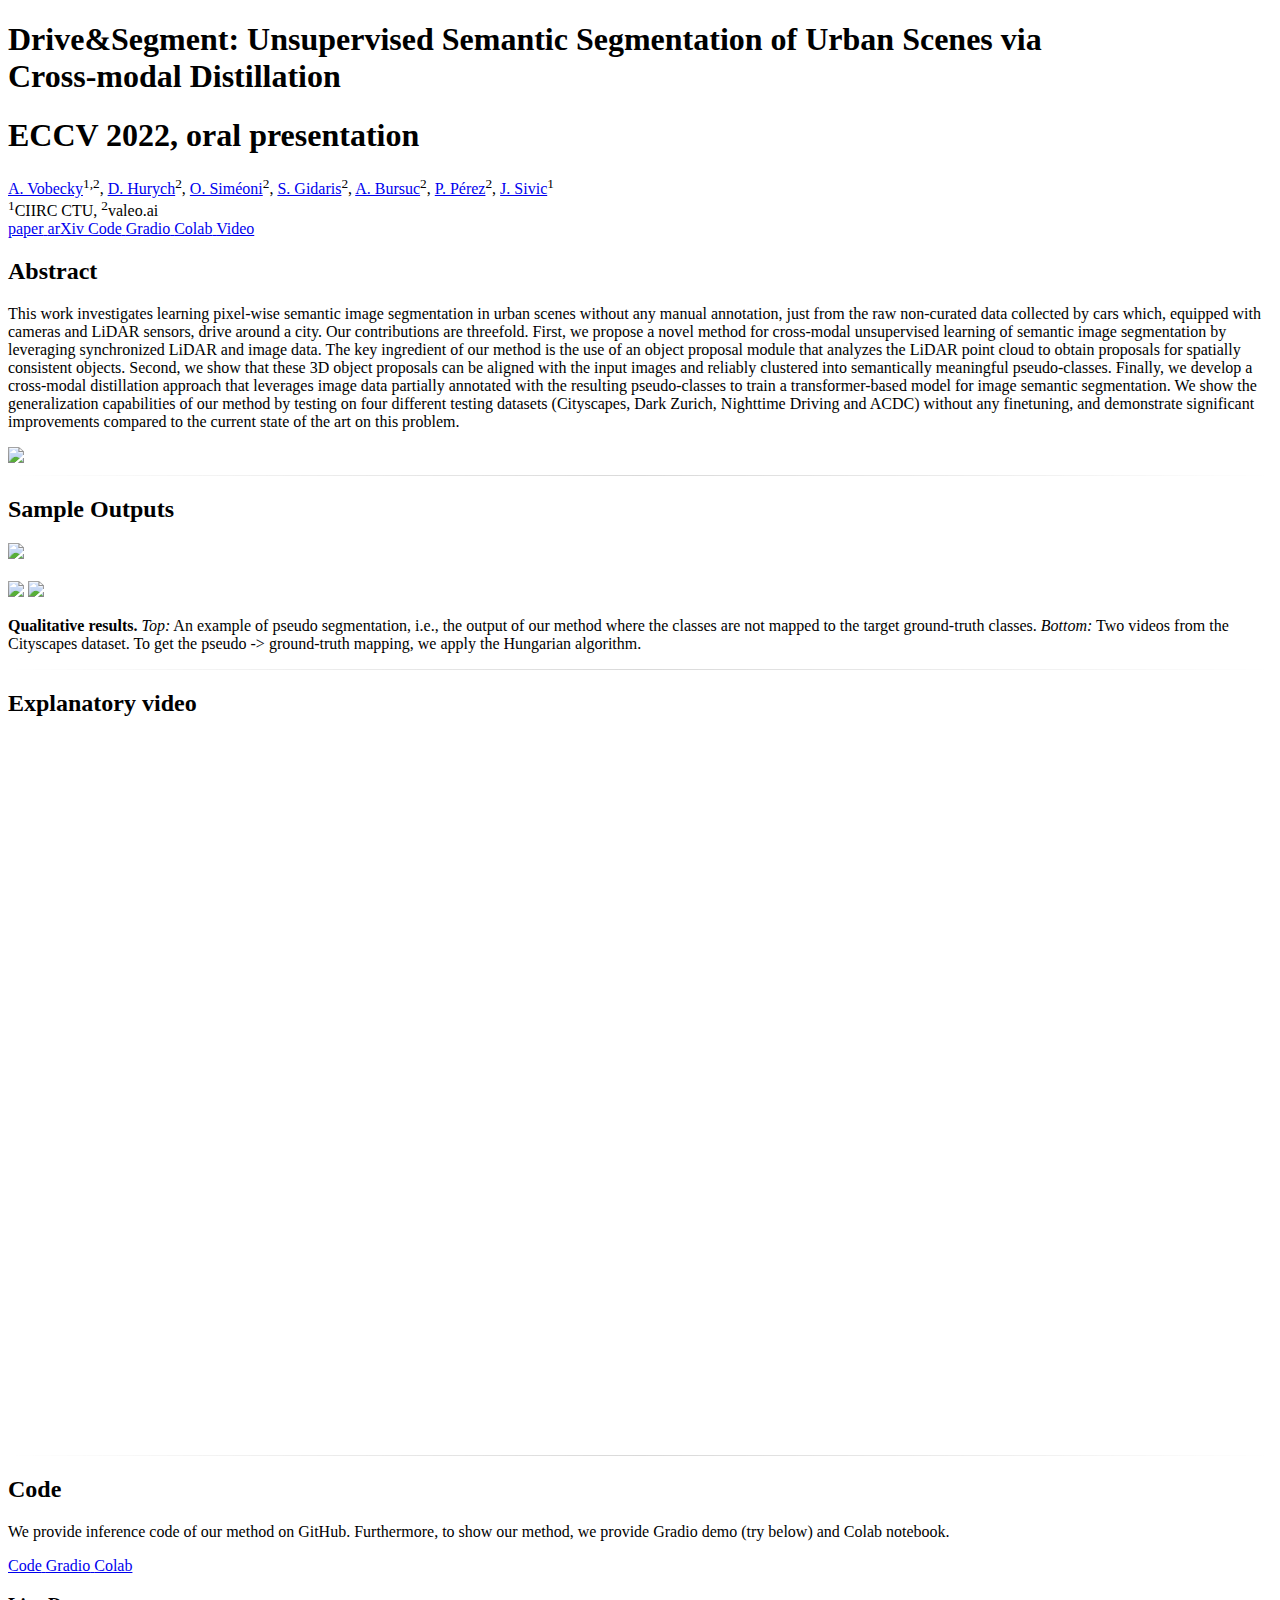
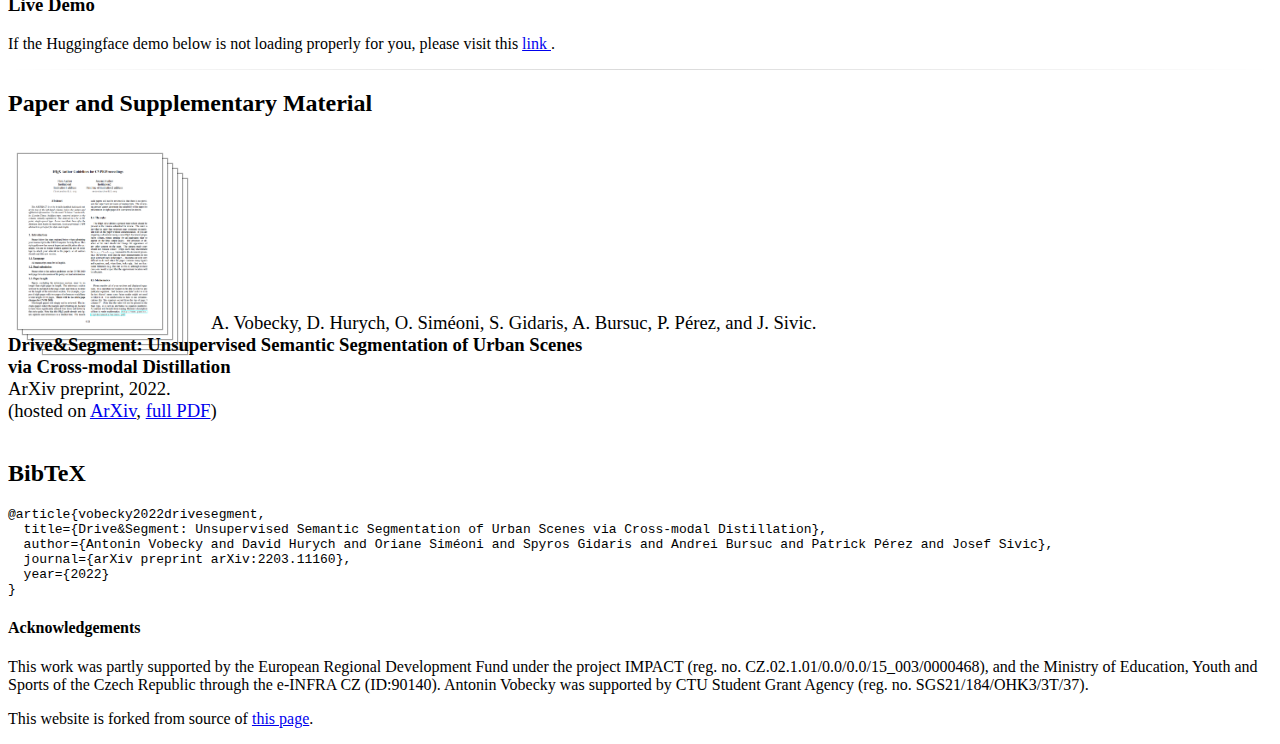
==== index.html @ a9af7e8c "Update index.html" ====
<!DOCTYPE html>
<html>

<style type="text/css">


    .layered-paper-big { /* modified from: http://css-tricks.com/snippets/css/layered-paper/ */
        box-shadow: 0px 0px 1px 1px rgba(0, 0, 0, 0.35), /* The top layer shadow */ 5px 5px 0 0px #fff, /* The second layer */ 5px 5px 1px 1px rgba(0, 0, 0, 0.35), /* The second layer shadow */ 10px 10px 0 0px #fff, /* The third layer */ 10px 10px 1px 1px rgba(0, 0, 0, 0.35), /* The third layer shadow */ 15px 15px 0 0px #fff, /* The fourth layer */ 15px 15px 1px 1px rgba(0, 0, 0, 0.35), /* The fourth layer shadow */ 20px 20px 0 0px #fff, /* The fifth layer */ 20px 20px 1px 1px rgba(0, 0, 0, 0.35), /* The fifth layer shadow */ 25px 25px 0 0px #fff, /* The fifth layer */ 25px 25px 1px 1px rgba(0, 0, 0, 0.35); /* The fifth layer shadow */
        margin-left: 10px;
        margin-right: 45px;
    }
	

    hr {
        border: 0;
        height: 1px;
        background-image: linear-gradient(to right, rgba(0, 0, 0, 0), rgba(0, 0, 0, 0.15), rgba(0, 0, 0, 0));
    }


</style>

<style>
	.video-container {
	    position: relative;
	    padding-bottom: 56.25%;
	    height: 0;
	    overflow: hidden;
	    max-width: 100%;
	}
	
	.video-container iframe {
	    position: absolute;
	    top: 0;
	    left: 0;
	    width: 100%;
	    height: 100%;
	}
</style>


<head>
    <meta charset="utf-8">
    <meta property="og:title"
          content="Drive&Segment: Unsupervised Semantic Segmentation of Urban Scenes via Cross-modal Distillation"/>
    <meta property="og:description" content="Drive&Segment is a novel method for cross-modal unsupervised learning of semantic image segmentation
    by leveraging synchronized LiDAR and image data"/>
    <meta name="viewport" content="width=device-width, initial-scale=1">
    <title>Drive&Segment page</title>

    <script>
        function CopyToClipboard(id) {
            var r = document.createRange();
            r.selectNode(document.getElementById(id));
            window.getSelection().removeAllRanges();
            window.getSelection().addRange(r);
            document.execCommand('copy');
            window.getSelection().removeAllRanges();
        }
    </script>

    <!-- Global site tag (gtag.js) - Google Analytics -->
    <script async src="https://www.googletagmanager.com/gtag/js?id=G-1P8DXFXFKM"></script>
    <script>
        window.dataLayer = window.dataLayer || [];

        function gtag() {
            dataLayer.push(arguments);
        }

        gtag('js', new Date());

        gtag('config', 'G-1P8DXFXFKM');
    </script>
    <link rel="stylesheet" href="https://gradio.s3-us-west-2.amazonaws.com/2.6.2/static/bundle.css">

    <link href="https://fonts.googleapis.com/css?family=Google+Sans|Noto+Sans|Castoro" rel="stylesheet">

    <link rel="stylesheet" href="./static/css/bulma.min.css">
    <link rel="stylesheet" href="./static/css/bulma-carousel.min.css">
    <link rel="stylesheet" href="./static/css/bulma-slider.min.css">
    <link rel="stylesheet" href="./static/css/fontawesome.all.min.css">
    <link rel="stylesheet" href="https://cdn.jsdelivr.net/gh/jpswalsh/academicons@1/css/academicons.min.css">
    <link rel="stylesheet" href="./static/css/index.css">
    <link rel="icon" href="./static/images/favicon.svg">

    <script src="https://ajax.googleapis.com/ajax/libs/jquery/3.5.1/jquery.min.js"></script>
    <script defer src="./static/js/fontawesome.all.min.js"></script>
    <script src="./static/js/bulma-carousel.min.js"></script>
    <script src="./static/js/bulma-slider.min.js"></script>
</head>

<!-- Google tag (gtag.js) -->
<script async src="https://www.googletagmanager.com/gtag/js?id=G-C2VYDTHPJZ"></script>
<script>
  window.dataLayer = window.dataLayer || [];
  function gtag(){dataLayer.push(arguments);}
  gtag('js', new Date());

  gtag('config', 'G-C2VYDTHPJZ');
</script>

<body>
<nav class="navbar" role="navigation" aria-label="main navigation">
    <div class="navbar-brand">
        <a role="button" class="navbar-burger" aria-label="menu" aria-expanded="false">
            <span aria-hidden="true"></span>
            <span aria-hidden="true"></span>
            <span aria-hidden="true"></span>
        </a>
    </div>
    </div>
</nav>
<section class="hero">
    <div class="hero-body">
        <div class="container is-max-desktop">
            <div class="columns is-centered">
                <div class="column has-text-centered">
                    <h1 class="title is-1 publication-title">Drive&Segment: Unsupervised Semantic Segmentation of Urban
                        Scenes via<br> Cross-modal Distillation</h1>
                    <div class="is-size-5 publication-authors">
                <div class="column has-text-centered">
                    <h1 class="title is-3 publication-title">ECCV 2022, oral presentation</h1>
                    <div class="is-size-5 publication-authors">
              <span class="author-block">
                <a href="https://vobecant.github.io" target="_blank"
                   rel="noopener noreferrer">A. Vobecky</a><sup>1,2</sup>,</span>
                        <span class="author-block">
                <a href="https://scholar.google.com/citations?hl=en&user=XY1PVwYAAAAJ" target="_blank"
                   rel="noopener noreferrer">D. Hurych</a><sup>2</sup>,</span>
                        <span class="author-block">
                <a href="https://osimeoni.github.io/" target="_blank"
                   rel="noopener noreferrer">O. Siméoni</a><sup>2</sup>,
              </span>
                        <span class="author-block">
                <a href="https://scholar.google.fr/citations?user=7atfg7EAAAAJ&hl=en" target="_blank"
                   rel="noopener noreferrer">S. Gidaris</a><sup>2</sup>,
              </span>
                        <span class="author-block">
                <a href="https://abursuc.github.io/" target="_blank" rel="noopener noreferrer">A. Bursuc</a><sup>2</sup>,
              </span>
                        <span class="author-block">
                <a href="https://ptrckprz.github.io/" target="_blank" rel="noopener noreferrer">P. Pérez</a><sup>2</sup>,
              </span>
                        <span class="author-block">
                <a href="https://people.ciirc.cvut.cz/~sivic/" target="_blank"
                   rel="noopener noreferrer">J. Sivic</a><sup>1</sup>
              </span>
                    </div>

                    <div class="is-size-5 publication-authors">
                        <span class="author-block"><sup>1</sup>CIIRC CTU,</span>
                        <span class="author-block"><sup>2</sup>valeo.ai</span>
                    </div>

                    <div class="column has-text-centered">
                        <div class="publication-links">

                            <!-- arXiv Link. -->
                            <span class="link-block">
                  <a href="https://data.ciirc.cvut.cz/public/projects/2022DriveAndSegment/DriveAndSegment__Unsupervised_Semantic_Segmentation_of_Urban_Scenes_via_Cross-modal_Distillation.pdf" target="_blank" rel="noopener noreferrer"
                     class="external-link button is-normal is-rounded is-dark">
                    <span class="icon">
                      <i class="fa fa-file-pdf"></i>
                    </span>
                    <span>paper</span>
                  </a>
                </span>

                            <!-- arXiv Link. -->
                            <span class="link-block">
                  <a href="https://arxiv.org/abs/2203.11160" target="_blank" rel="noopener noreferrer"
                     class="external-link button is-normal is-rounded is-dark">
                    <span class="icon">
                      <i class="ai ai-arxiv"></i>
                    </span>
                    <span>arXiv</span>
                  </a>
                </span>
                            <!-- Code Link. -->
                            <span class="link-block">
                  <a href="https://github.com/vobecant/DriveAndSegment" target="_blank" rel="noopener noreferrer"
                     class="external-link button is-normal is-rounded is-dark">
                    <span class="icon">
                      <i class="fab fa-github"></i>
                    </span>
                    <span>Code</span>
                  </a>
                </span>

                            <!-- Code Link. -->
                            <span class="link-block">
                  <a href="https://huggingface.co/spaces/vobecant/DaS" target="_blank" rel="noopener noreferrer"
                     class="external-link button is-normal is-rounded is-dark">
                    <span class="icon">
                      <i class="fa fa-gamepad"></i>
                    </span>
                    <span>Gradio</span>
                  </a>
                </span>

                            <!-- Code Link. -->
                            <span class="link-block">
                  <a href="https://colab.research.google.com/drive/126tBVYbt1s0STyv8DKhmLoHKpvWcv33H?usp=sharing"
                     target="_blank" rel="noopener noreferrer"
                     class="external-link button is-normal is-rounded is-dark">
                    <span class="icon">
                      <i class="fab fa-google"></i>
                    </span>
                    <span>Colab</span>
                  </a>
                </span>

                            <!-- Video Link. -->
                            <span class="link-block">
                  <a href="https://www.youtube.com/watch?v=B9LK-Fxu7ao" target="_blank" rel="noopener noreferrer"
                     class="external-link button is-normal is-rounded is-dark">
                    <span class="icon">
                      <i class="fab fa-youtube"></i>
                    </span>
                    <span>Video</span>
                  </a>
                </span>

                        </div>
                    </div>
                </div>
            </div>
        </div>
    </div>
</section>


<section class="section">
    <div class="container is-max-desktop">
        <!-- Abstract. -->
        <div class="columns is-centered has-text-centered">
            <div class="column is-four-fifths">
                <h2 class="title is-3">Abstract</h2>
                <div class="content has-text-justified">
                    <p>
                        This work investigates learning pixel-wise semantic image segmentation in urban scenes without
                        any manual annotation, just from the raw non-curated data collected by cars which, equipped with
                        cameras and LiDAR sensors, drive around a city. Our contributions are threefold. First, we
                        propose a novel method for cross-modal unsupervised learning of semantic image segmentation by
                        leveraging synchronized LiDAR and image data. The key ingredient of our method is the use of an
                        object proposal module that analyzes the LiDAR point cloud to obtain proposals for spatially
                        consistent objects. Second, we show that these 3D object proposals can be aligned with the input
                        images and reliably clustered into semantically meaningful pseudo-classes. Finally, we develop a
                        cross-modal distillation approach that leverages image data partially annotated with the
                        resulting pseudo-classes to train a transformer-based model for image semantic segmentation.
                        We show the generalization capabilities of our method by testing on four different testing
                        datasets (Cityscapes, Dark Zurich, Nighttime Driving and ACDC) without any finetuning, and
                        demonstrate significant improvements compared to the current state of the art on this problem.
                    </p>
                </div>
                <div>
                    <img class="round" style="width:850px" src="./sources/teaser.png"/>
                </div>
            </div>
        </div>
    </div>
</section>

<hr>

<section class="section">
    <div class="container is-max-desktop">
        <div class="columns is-centered has-text-centered">
            <div class="column is-four-fifths">
                <h2 class="title is-3">Sample Outputs</h2>
            </div>
        </div>
        <div class="columns is-centered">

            <img class="round" style="width:400px" src="./sources/video128_blend03_v2_10fps_640px_lanczos.gif"/>
        </div>
        <br>
        <div class="columns is-centered">
            <img class="round" style="width:400px" src="./sources/video_stuttgart00_remap_blended03_20fps_crop.gif"/>
            <img class="round" style="width:400px" src="./sources/video_stuttgart01_remap_blended03_20fps_crop2.gif"/>

        </div>

        <div class="content has-text-justified">
            <p>
                <b>Qualitative results.</b>
                <i>Top:</i> An example of pseudo segmentation, i.e., the output of our method where the classes are not
                mapped to the target ground-truth classes.
                <i>Bottom:</i> Two videos from the Cityscapes dataset. To get the pseudo -> ground-truth mapping, we
                apply the Hungarian algorithm.
            </p>
        </div>

    </div>
</section>

<hr>

<section class="section">
    <div class="container is-max-desktop">
        <div class="columns is-centered has-text-centered">
            <div class="column is-four-fifths">
                <h2 class="title is-2">Explanatory video</h2>
            </div>
        </div>
        <div class="columns is-centered">
            <div class="video-container">
                <iframe src="https://www.youtube.com/embed/B9LK-Fxu7ao"
                        title="YouTube video player" frameborder="0"
                        allow="accelerometer; autoplay; clipboard-write; encrypted-media; gyroscope; picture-in-picture"
                        allowfullscreen></iframe>
            </div>
        </div>
    </div>
</section>


<hr>

<section class="section">
    <div class="container is-max-desktop">
        <!-- Demo. -->
        <div class="columns is-centered has-text-centered">
            <div class="column is-four-fifths">
                <h2 class="title is-2">Code</h2>
                <p> We provide inference code of our method on GitHub. Furthermore, to show our method, we provide
                    Gradio demo (try below) and Colab notebook.</p>
                <!-- Code Link. -->
                <span class="link-block">
                  <a href="https://github.com/vobecant/DriveAndSegment" target="_blank" rel="noopener noreferrer"
                     class="external-link button is-normal is-rounded is-dark">
                    <span class="icon">
                      <i class="fab fa-github"></i>
                    </span>
                    <span>Code</span>
                  </a>
                </span>

                <!-- Code Link. -->
                <span class="link-block">
                  <a href="https://huggingface.co/spaces/vobecant/DaS" target="_blank" rel="noopener noreferrer"
                     class="external-link button is-normal is-rounded is-dark">
                    <span class="icon">
                      <i class="fa fa-gamepad"></i>
                    </span>
                    <span>Gradio</span>
                  </a>
                </span>

                <!-- Code Link. -->
                <span class="link-block">
                  <a href="https://colab.research.google.com/drive/126tBVYbt1s0STyv8DKhmLoHKpvWcv33H?usp=sharing"
                     target="_blank" rel="noopener noreferrer"
                     class="external-link button is-normal is-rounded is-dark">
                    <span class="icon">
                      <i class="fab fa-google"></i>
                    </span>
                    <span>Colab</span>
                  </a>
                </span>
            </div>
        </div>
    </div>
</section>


<section class="section">
    <div class="container is-max-desktop">
        <!-- Demo. -->
        <div class="columns is-centered has-text-centered">
            <div class="column is-four-fifths">
                <h3 class="title is-3">Live Demo</h3>
                <p> If the Huggingface demo below is not loading properly for you, please visit this <a
                        href="https://huggingface.co/spaces/vobecant/DaS" target="_blank" rel="noopener noreferrer">link
                    <i class="fas fa-external-link-alt"></i></a>. </p>
            </div>
        </div>
    </div>
</section>

<section class="section">
    <div id="target"></div>
    <script src="https://gradio.s3-us-west-2.amazonaws.com/2.6.2/static/bundle.js"></script>
    <script>
        launchGradioFromSpaces("vobecant/DaS", "#target")
    </script>
</section>

<hr>

<section class="section">
    <div class="container is-max-desktop">
        <div class="columns is-centered has-text-centered">
            <div class="column is-four-fifths">
                <h2 class="title is-2">Paper and Supplementary Material</h2>
            </div>
        </div>

        <br>
        <div class="columns is-centered">
            <a href="https://arxiv.org/abs/2203.11160" target="_blank" rel="noopener noreferrer"><img
                    class="layered-paper-big" style="height:175px"
                    src="./sources/paper.png"/></a>
            <span style="font-size:14pt">A. Vobecky, D. Hurych, O. Siméoni, S. Gidaris, A. Bursuc, P. Pérez, and J. Sivic.<br>
				<b>Drive&Segment: Unsupervised Semantic Segmentation of Urban Scenes<br> via Cross-modal Distillation</b><br>
                ArXiv preprint, 2022.<br>
				(hosted on <a href="https://arxiv.org/abs/2203.11160" target="_blank"
                              rel="noopener noreferrer">ArXiv</a>, <a href="https://data.ciirc.cvut.cz/public/projects/2022DriveAndSegment/DriveAndSegment__Unsupervised_Semantic_Segmentation_of_Urban_Scenes_via_Cross-modal_Distillation.pdf">full PDF</a>)<br>
				</span>
        </div>

        <br>
        <div class="column is-four-fifths">
            <h2 class="title is-3">BibTeX <a href="#" onclick="CopyToClipboard('bibtex');return false;"><span
                    class="icon"><i class="fa fa-copy"></i></span></a></h2>
        </div>
        <div class="columns is-centered">
        <pre><code id="bibtex">@article{vobecky2022drivesegment,
  title={Drive&Segment: Unsupervised Semantic Segmentation of Urban Scenes via Cross-modal Distillation},
  author={Antonin Vobecky and David Hurych and Oriane Siméoni and Spyros Gidaris and Andrei Bursuc and Patrick Pérez and Josef Sivic},
  journal={arXiv preprint arXiv:2203.11160},
  year={2022}
}</code></pre>
        </div>
    </div>
</section>

<section class="section">
    <div class="container is-max-desktop">
        <!-- Ack. -->
        <div class="columns is-centered has-text-centered">
            <div class="column is-four-fifths">
                <h4 class="title is-3">Acknowledgements</h4>
                <div class="content has-text-justified">
                    <p>
                        This work was partly supported by the European Regional Development Fund under the project
                        IMPACT (reg. no. CZ.02.1.01/0.0/0.0/15_003/0000468), and the Ministry of Education, Youth and
                        Sports of the Czech Republic through the e-INFRA CZ (ID:90140). Antonin Vobecky was supported by
                        CTU Student Grant Agency (reg. no. SGS21/184/OHK3/3T/37).
                    </p>
                </div>
            </div>
        </div>
    </div>
</section>

<footer class="footer">
    <div class="container">
        <div class="columns is-centered">
            <div class="column is-8">
                <div class="content">
                    <p>
                        This website is forked from source of <a href="https://asgaardlab.github.io/CLIPxGamePhysics/"
                                                                 target="_blank" rel="noopener noreferrer">
                        this page</a>.
                    </p>
                </div>
            </div>
        </div>
    </div>
</footer>

</body>

</html>
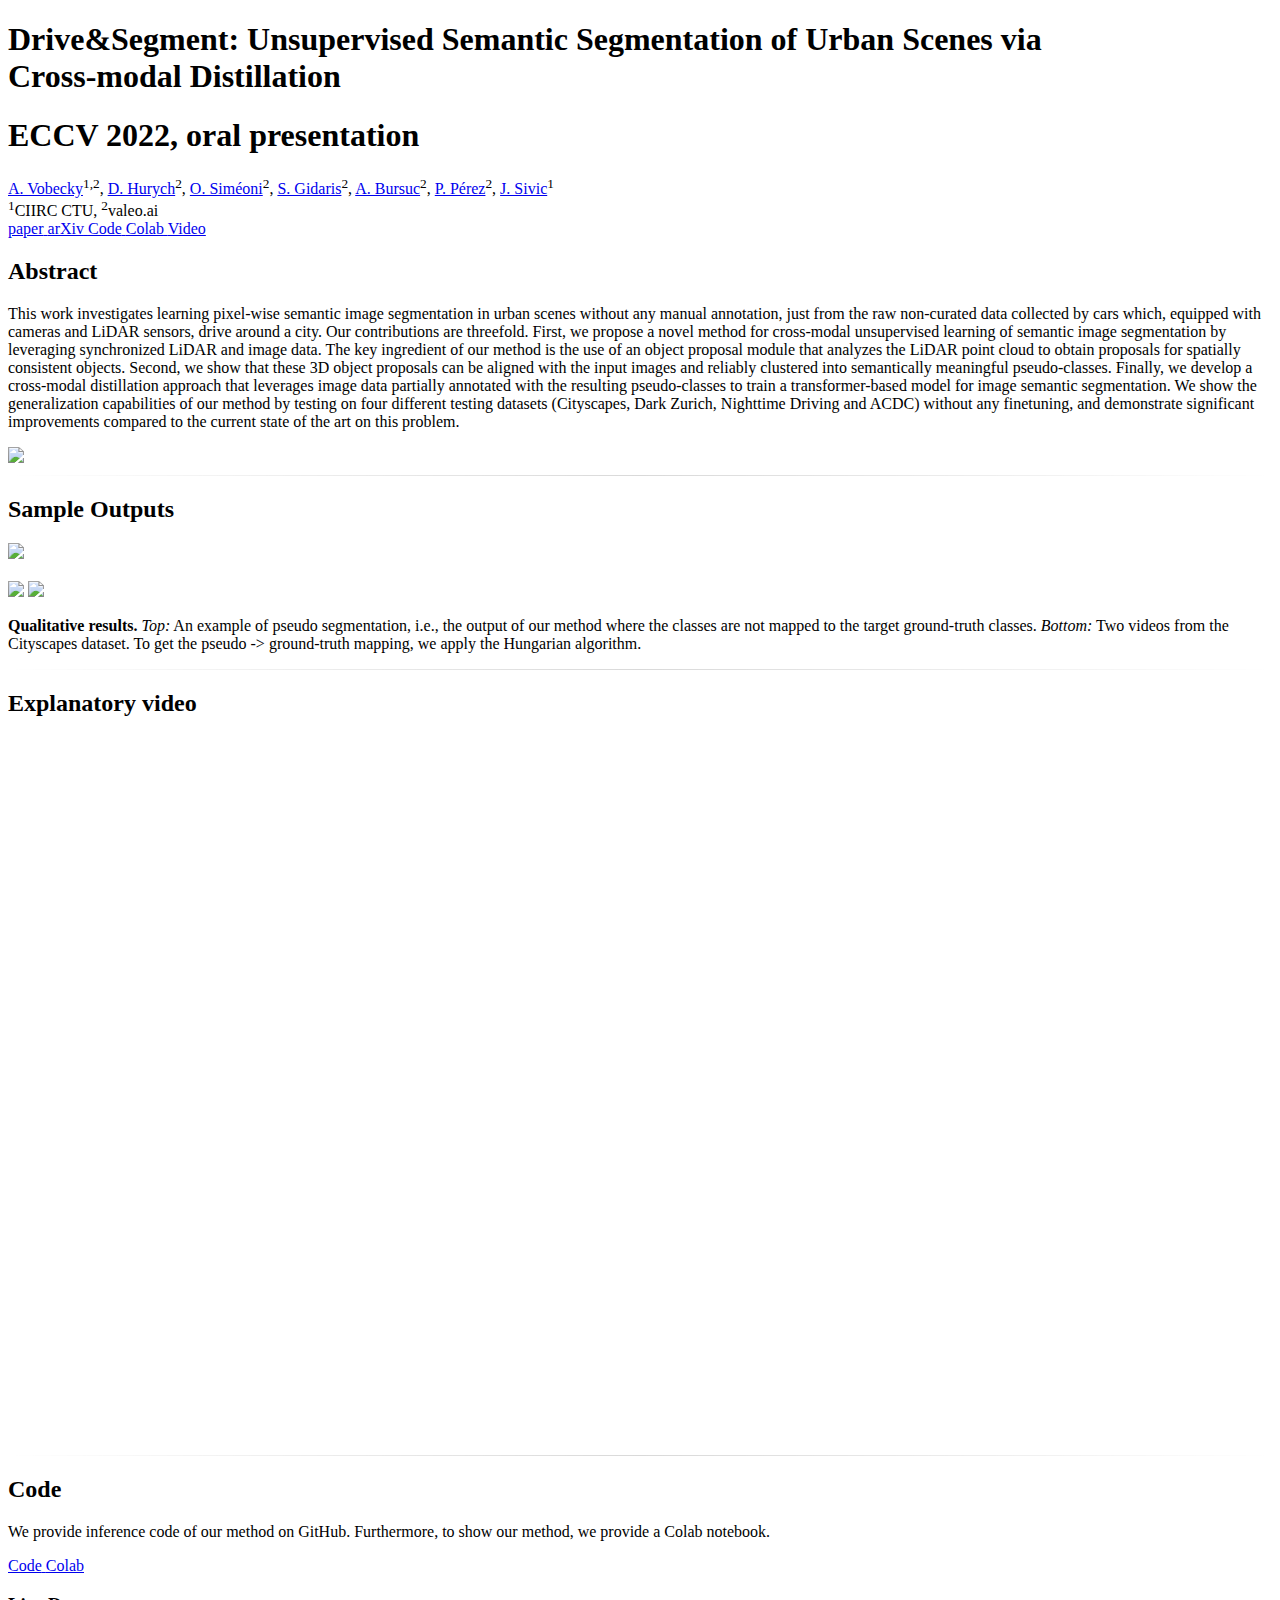
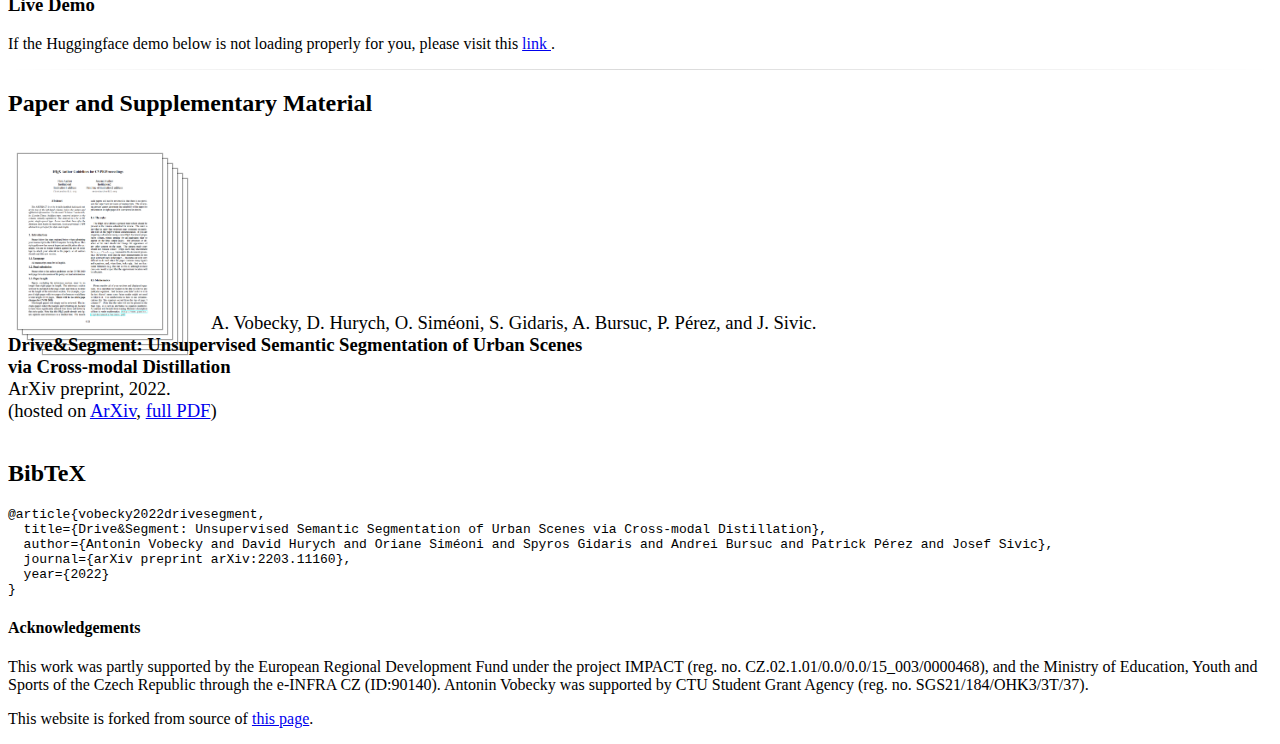
==== commit 0fe78f7c: "Update index.html" ====
--- a/index.html
+++ b/index.html
@@ -72,7 +72,7 @@
 
         gtag('config', 'G-1P8DXFXFKM');
     </script>
-    <link rel="stylesheet" href="https://gradio.s3-us-west-2.amazonaws.com/2.6.2/static/bundle.css">
+<!--     <link rel="stylesheet" href="https://gradio.s3-us-west-2.amazonaws.com/2.6.2/static/bundle.css"> -->
 
     <link href="https://fonts.googleapis.com/css?family=Google+Sans|Noto+Sans|Castoro" rel="stylesheet">
 
@@ -189,7 +189,7 @@
                 </span>
 
                             <!-- Code Link. -->
-                            <span class="link-block">
+<!--                             <span class="link-block">
                   <a href="https://huggingface.co/spaces/vobecant/DaS" target="_blank" rel="noopener noreferrer"
                      class="external-link button is-normal is-rounded is-dark">
                     <span class="icon">
@@ -197,7 +197,7 @@
                     </span>
                     <span>Gradio</span>
                   </a>
-                </span>
+                </span> -->
 
                             <!-- Code Link. -->
                             <span class="link-block">
@@ -325,7 +325,8 @@
             <div class="column is-four-fifths">
                 <h2 class="title is-2">Code</h2>
                 <p> We provide inference code of our method on GitHub. Furthermore, to show our method, we provide
-                    Gradio demo (try below) and Colab notebook.</p>
+<!--                     Gradio demo (try below) and  -->
+			a Colab notebook.</p>
                 <!-- Code Link. -->
                 <span class="link-block">
                   <a href="https://github.com/vobecant/DriveAndSegment" target="_blank" rel="noopener noreferrer"
@@ -338,7 +339,7 @@
                 </span>
 
                 <!-- Code Link. -->
-                <span class="link-block">
+<!--                 <span class="link-block">
                   <a href="https://huggingface.co/spaces/vobecant/DaS" target="_blank" rel="noopener noreferrer"
                      class="external-link button is-normal is-rounded is-dark">
                     <span class="icon">
@@ -347,7 +348,7 @@
                     <span>Gradio</span>
                   </a>
                 </span>
-
+ -->
                 <!-- Code Link. -->
                 <span class="link-block">
                   <a href="https://colab.research.google.com/drive/126tBVYbt1s0STyv8DKhmLoHKpvWcv33H?usp=sharing"
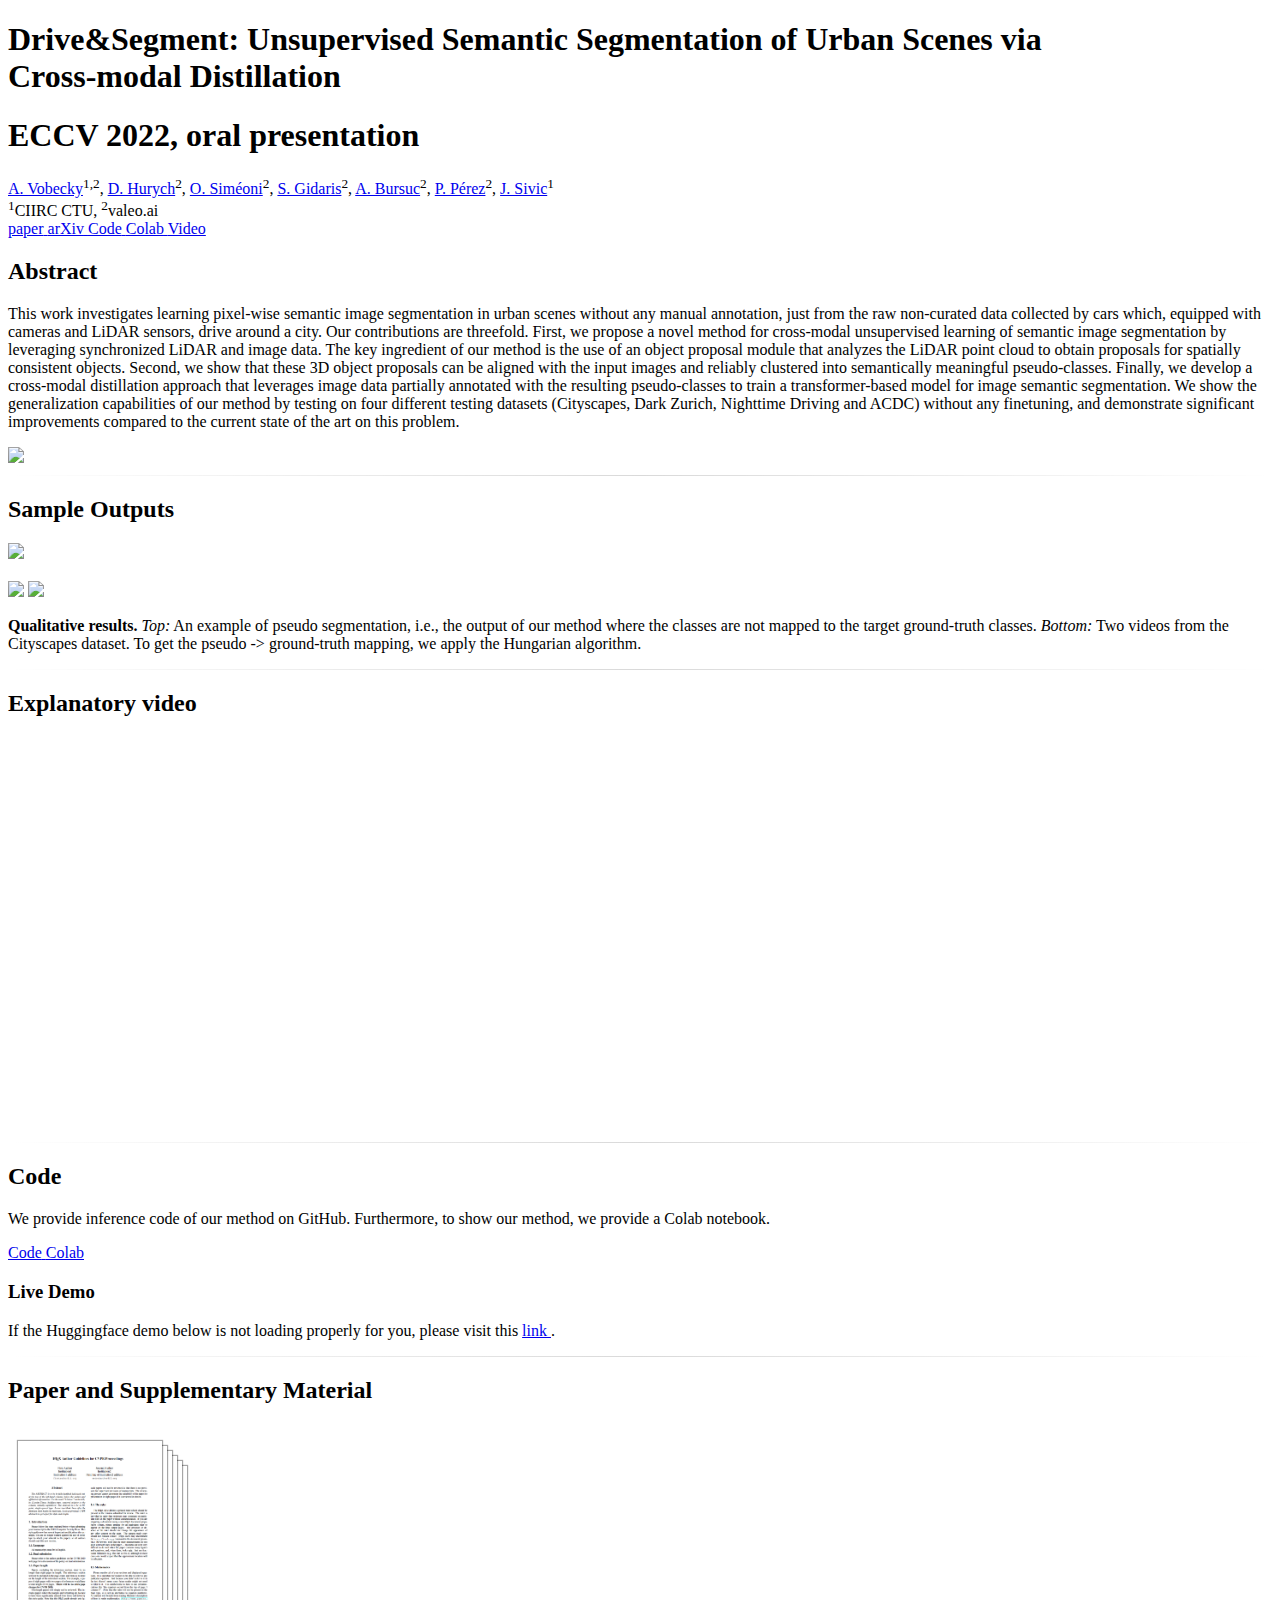
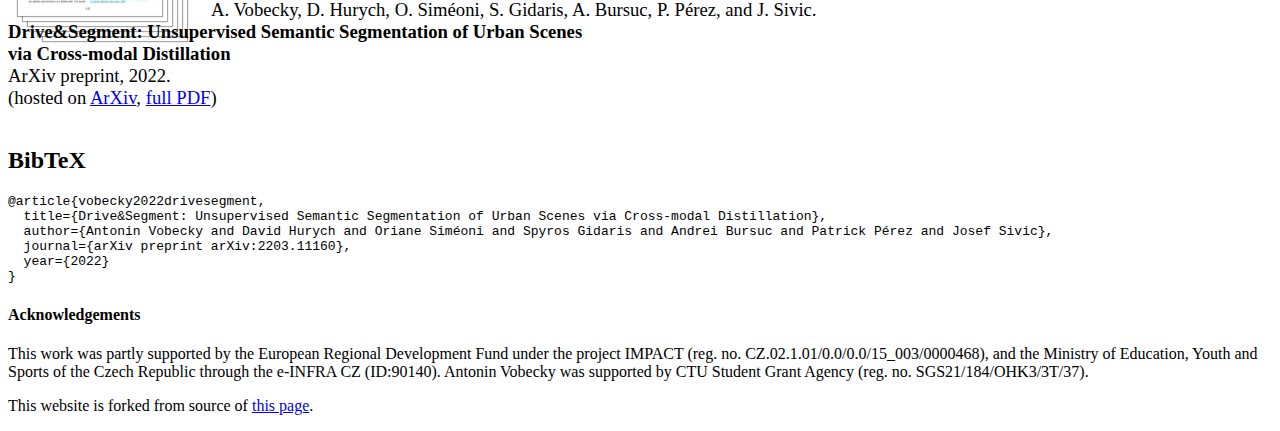
==== commit f8cca214: "Update index.html" ====
--- a/index.html
+++ b/index.html
@@ -305,12 +305,10 @@
             </div>
         </div>
         <div class="columns is-centered">
-            <div class="video-container">
-                <iframe src="https://www.youtube.com/embed/B9LK-Fxu7ao"
-                        title="YouTube video player" frameborder="0"
-                        allow="accelerometer; autoplay; clipboard-write; encrypted-media; gyroscope; picture-in-picture"
-                        allowfullscreen></iframe>
-            </div>
+            <iframe width="700" height="394" src="https://www.youtube.com/embed/B9LK-Fxu7ao"
+                    title="YouTube video player" frameborder="0"
+                    allow="accelerometer; autoplay; clipboard-write; encrypted-media; gyroscope; picture-in-picture"
+                    allowfullscreen></iframe>
         </div>
     </div>
 </section>
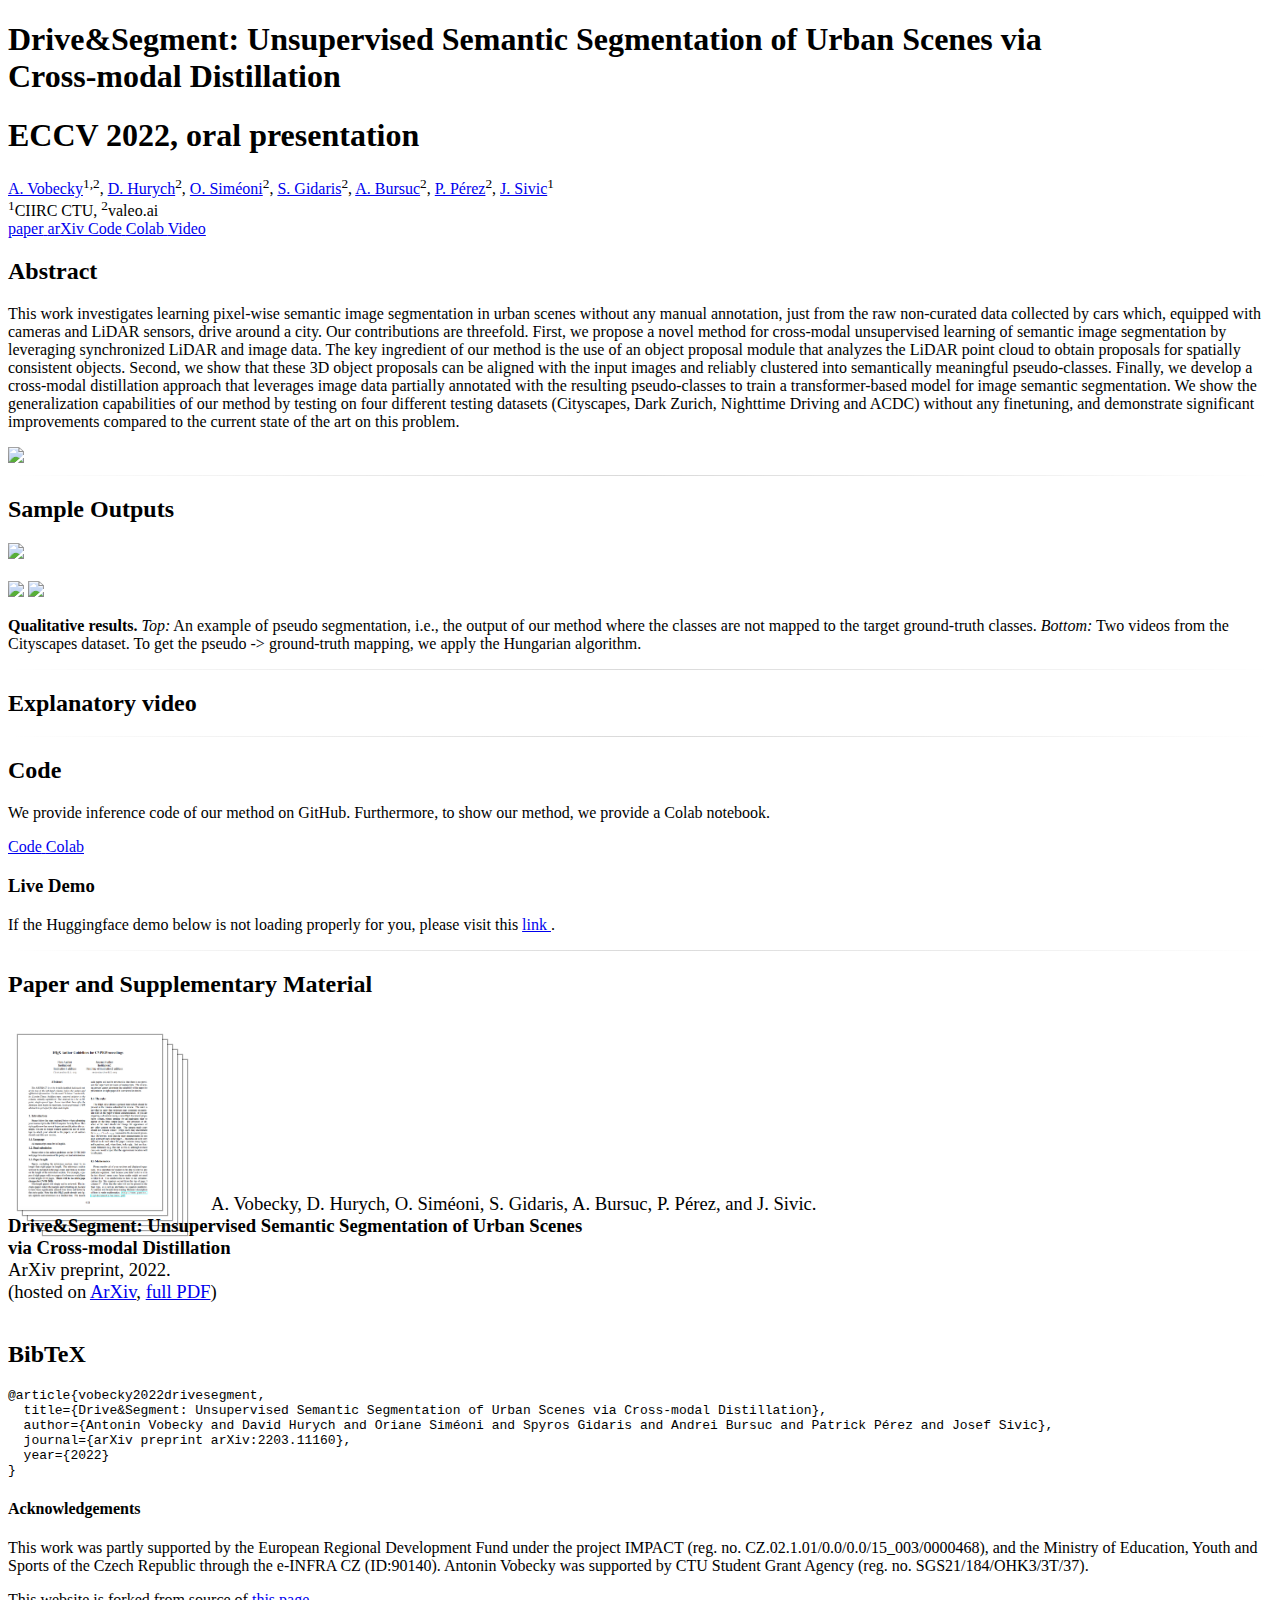
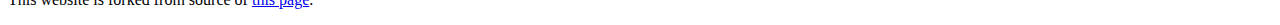
==== commit 4b20a265: "Update index.html" ====
--- a/index.html
+++ b/index.html
@@ -21,15 +21,16 @@
 </style>
 
 <style>
-	.video-container {
+	.videoWrapper {
 	    position: relative;
-	    padding-bottom: 56.25%;
-	    height: 0;
-	    overflow: hidden;
-	    max-width: 100%;
+	    top: 0;
+	    left: 0;
+	    width: 100%;
+	    height: 100%;
+/* 	    max-width: 100%; */
 	}
 	
-	.video-container iframe {
+	.videoWrapper iframe {
 	    position: absolute;
 	    top: 0;
 	    left: 0;
@@ -212,7 +213,7 @@
                 </span>
 
                             <!-- Video Link. -->
-                            <span class="link-block">
+	    	<span class="link-block">
                   <a href="https://www.youtube.com/watch?v=B9LK-Fxu7ao" target="_blank" rel="noopener noreferrer"
                      class="external-link button is-normal is-rounded is-dark">
                     <span class="icon">
@@ -304,7 +305,7 @@
                 <h2 class="title is-2">Explanatory video</h2>
             </div>
         </div>
-        <div class="columns is-centered">
+        <div class="videoWrapper">
             <iframe width="700" height="394" src="https://www.youtube.com/embed/B9LK-Fxu7ao"
                     title="YouTube video player" frameborder="0"
                     allow="accelerometer; autoplay; clipboard-write; encrypted-media; gyroscope; picture-in-picture"
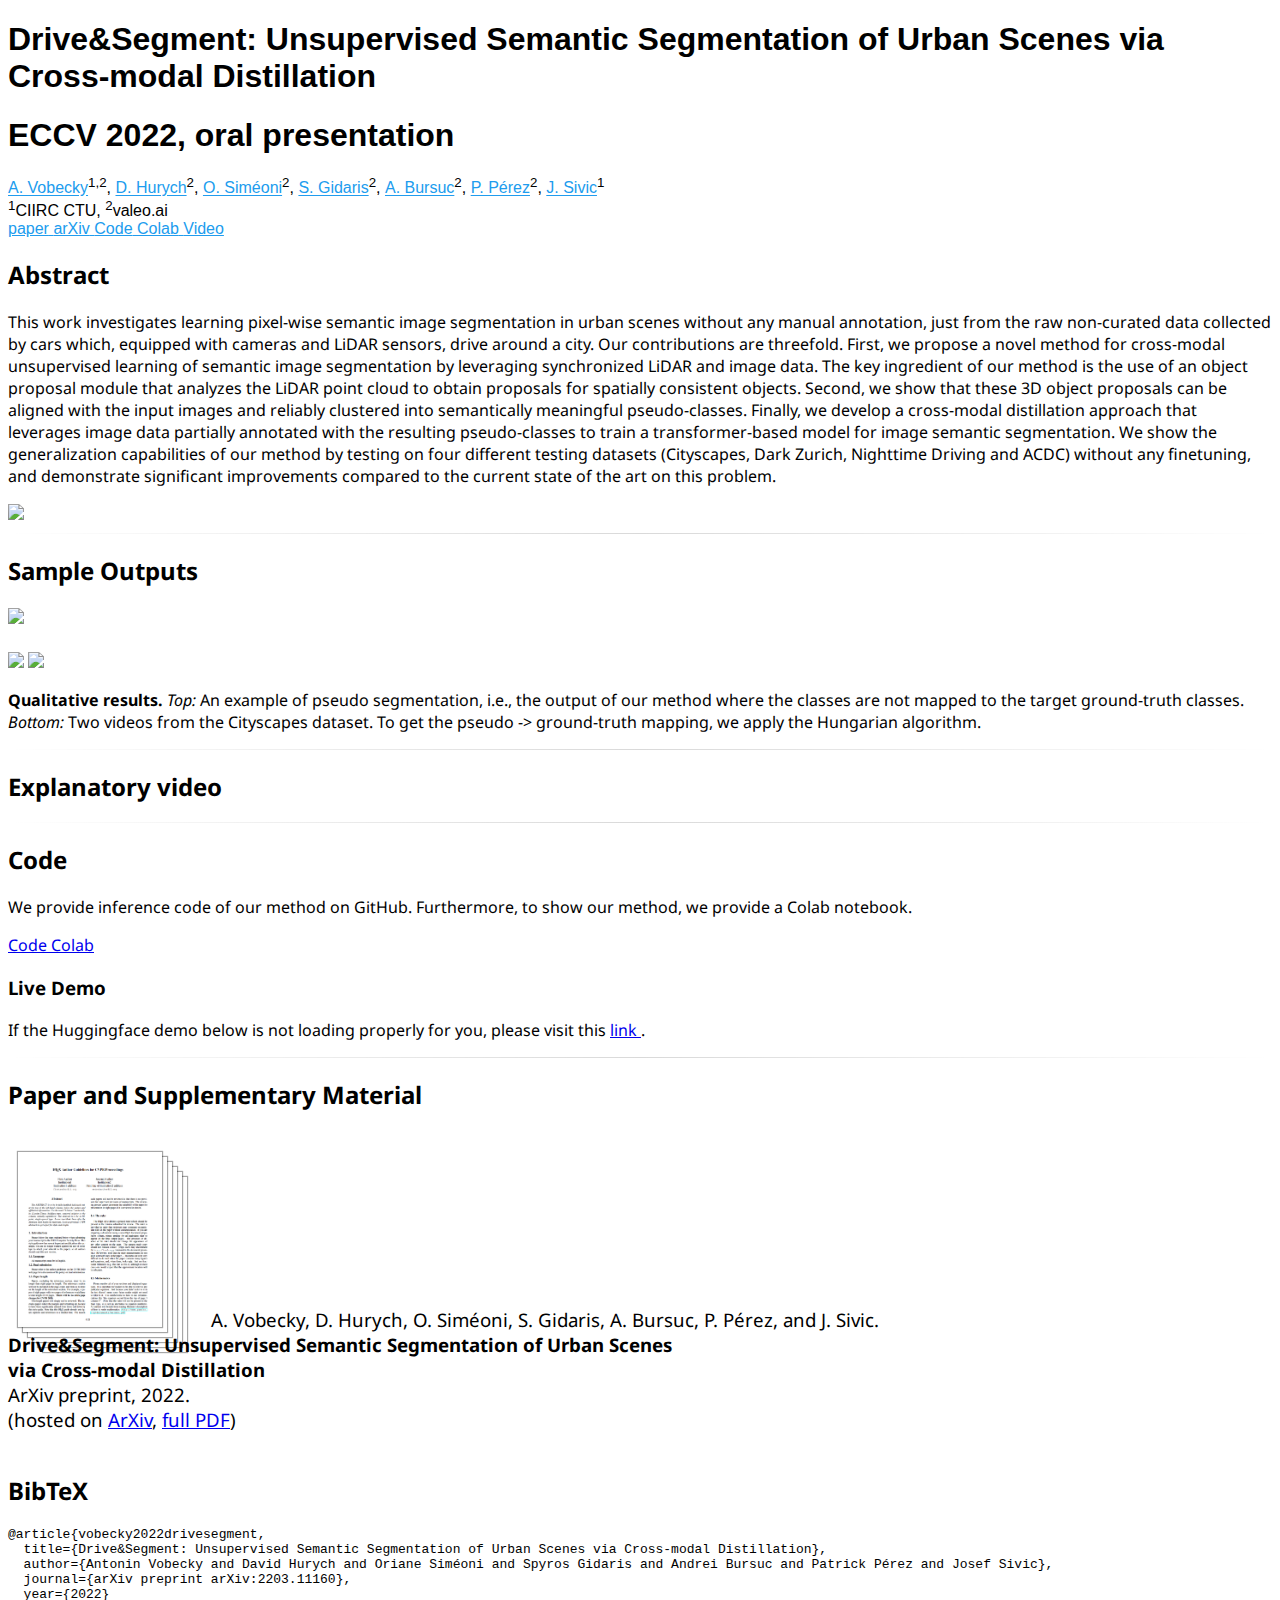
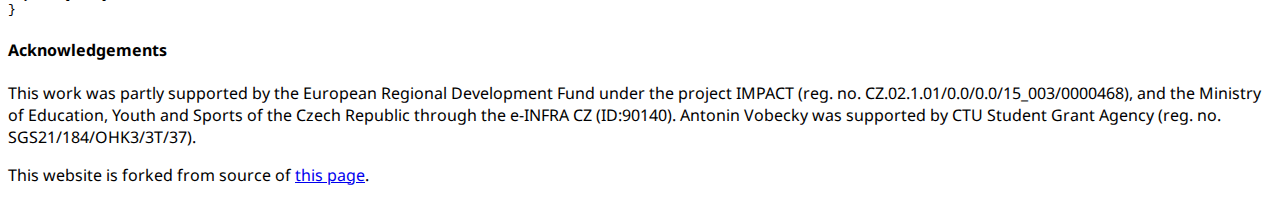
==== commit c9063d8f: "Update index.html" ====
--- a/index.html
+++ b/index.html
@@ -18,7 +18,7 @@
     }
 
 
-</style>
+</style> 
 
 <style>
 	.videoWrapper {
@@ -27,7 +27,6 @@
 	    left: 0;
 	    width: 100%;
 	    height: 100%;
-/* 	    max-width: 100%; */
 	}
 	
 	.videoWrapper iframe {
--- a/static/css/index.css
+++ b/static/css/index.css
@@ -0,0 +1,172 @@
+body {
+  font-family: 'Noto Sans', sans-serif;
+}
+
+.videoWrapper {
+    position: relative;
+    top: 0;
+    left: 0;
+    width: 100%;
+    height: 100%;
+}
+
+.videoWrapper iframe {
+    position: absolute;
+    top: 0;
+    left: 0;
+    width: 100%;
+    height: 100%;
+}
+
+.footer .icon-link {
+    font-size: 25px;
+    color: #000;
+}
+
+.link-block a {
+    margin-top: 5px;
+    margin-bottom: 5px;
+}
+
+.dnerf {
+  font-variant: small-caps;
+}
+
+
+.teaser .hero-body {
+  padding-top: 0;
+  padding-bottom: 3rem;
+}
+
+.teaser {
+  font-family: 'Google Sans', sans-serif;
+}
+
+
+.publication-title {
+}
+
+.publication-banner {
+  max-height: parent;
+
+}
+
+.publication-banner video {
+  position: relative;
+  left: auto;
+  top: auto;
+  transform: none;
+  object-fit: fit;
+}
+
+.publication-header .hero-body {
+}
+
+.publication-title {
+    font-family: 'Google Sans', sans-serif;
+}
+
+.publication-authors {
+    font-family: 'Google Sans', sans-serif;
+}
+
+.publication-venue {
+    color: #555;
+    width: fit-content;
+    font-weight: bold;
+}
+
+.publication-awards {
+    color: #ff3860;
+    width: fit-content;
+    font-weight: bolder;
+}
+
+.publication-authors {
+}
+
+.publication-authors a {
+   color: hsl(204, 86%, 53%) !important;
+}
+
+.publication-authors a:hover {
+    text-decoration: underline;
+}
+
+.author-block {
+  display: inline-block;
+}
+
+.publication-banner img {
+}
+
+.publication-authors {
+  /*color: #4286f4;*/
+}
+
+.publication-video {
+    position: relative;
+    width: 100%;
+    height: 0;
+    padding-bottom: 56.25%;
+
+    overflow: hidden;
+    border-radius: 10px !important;
+}
+
+.publication-video iframe {
+    position: absolute;
+    top: 0;
+    left: 0;
+    width: 100%;
+    height: 100%;
+}
+
+.publication-body img {
+}
+
+.results-carousel {
+  overflow: hidden;
+}
+
+.results-carousel .item {
+  margin: 5px;
+  overflow: hidden;
+  border: 1px solid #bbb;
+  border-radius: 10px;
+  padding: 0;
+  font-size: 0;
+}
+
+.results-carousel video {
+  margin: 0;
+}
+
+
+.interpolation-panel {
+  background: #f5f5f5;
+  border-radius: 10px;
+}
+
+.interpolation-panel .interpolation-image {
+  width: 100%;
+  border-radius: 5px;
+}
+
+.interpolation-video-column {
+}
+
+.interpolation-panel .slider {
+  margin: 0 !important;
+}
+
+.interpolation-panel .slider {
+  margin: 0 !important;
+}
+
+#interpolation-image-wrapper {
+  width: 100%;
+}
+#interpolation-image-wrapper img {
+  border-radius: 5px;
+}
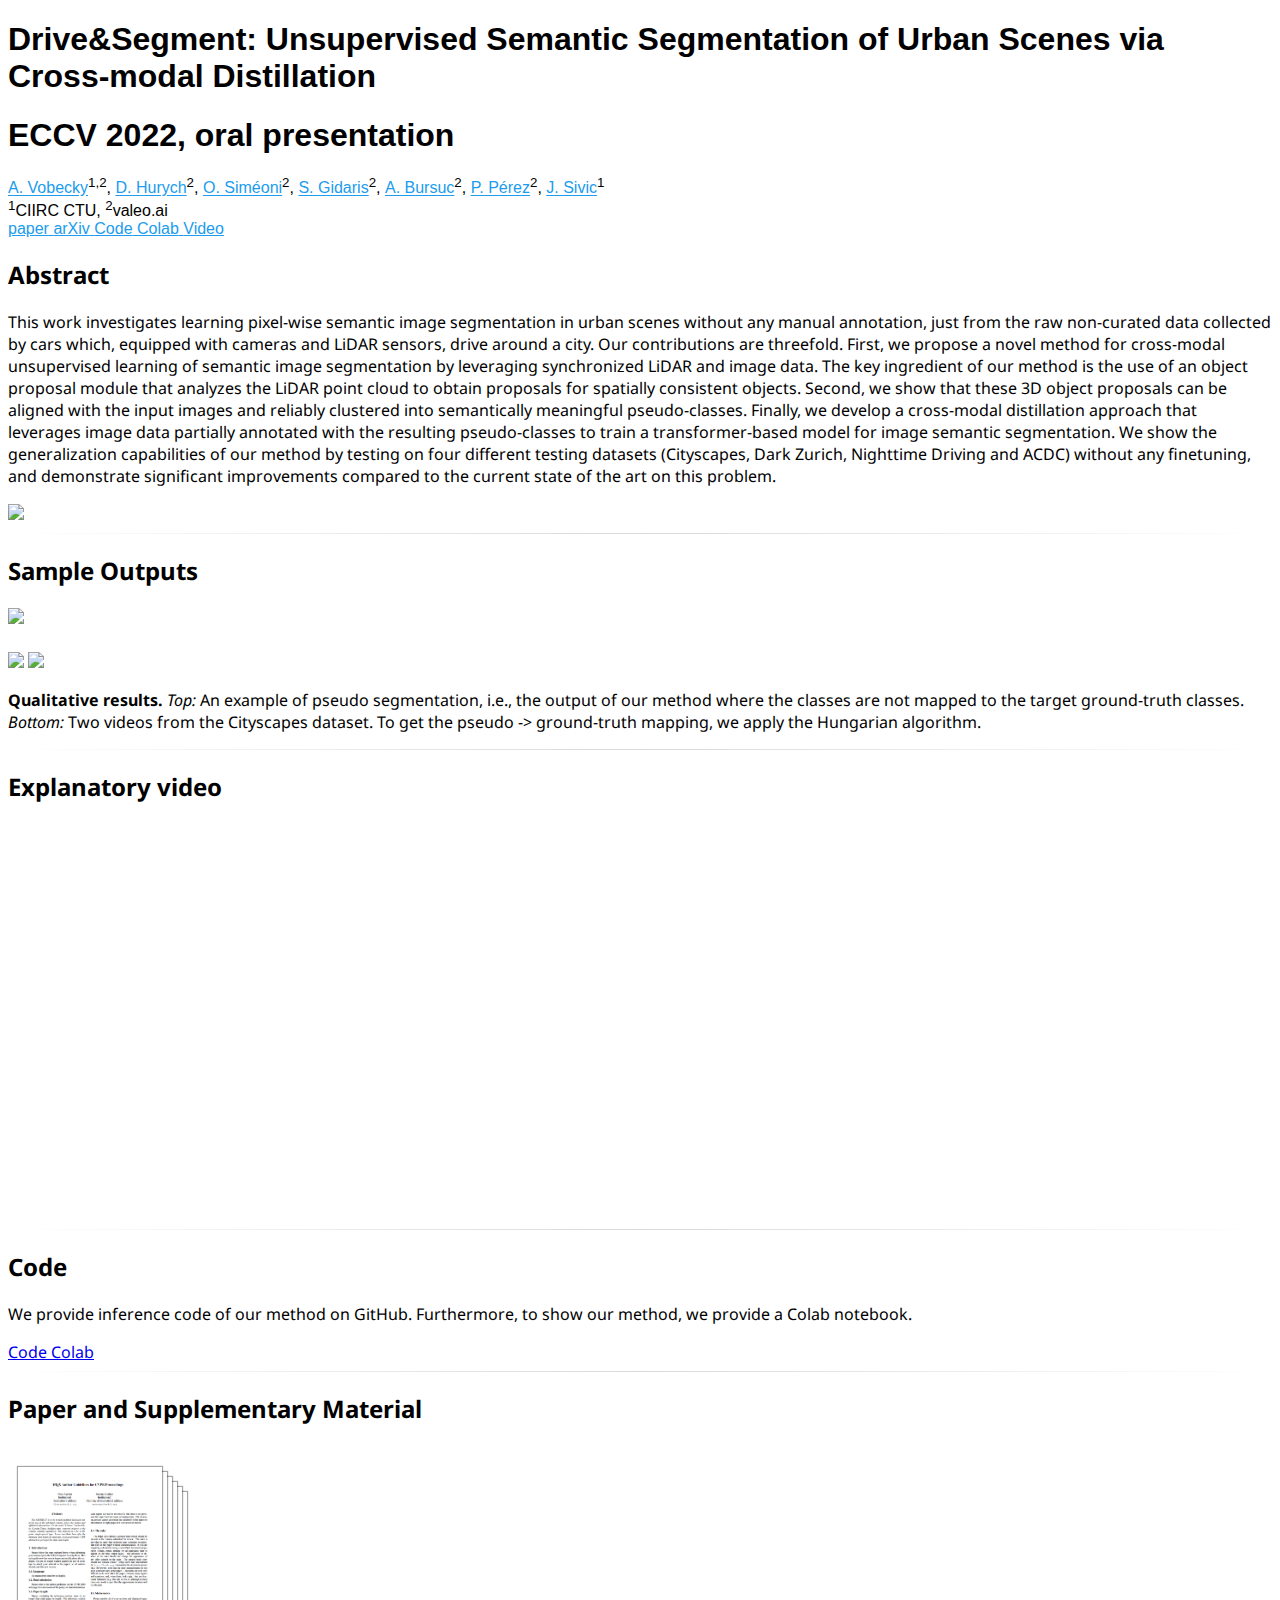
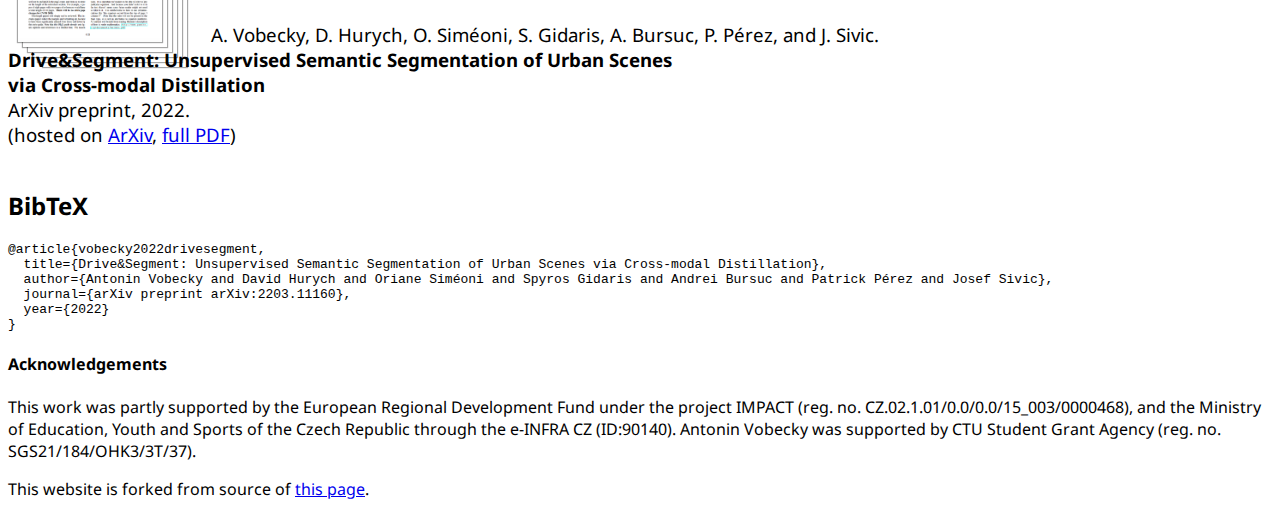
==== commit f46ad614: "Update index.html" ====
--- a/index.html
+++ b/index.html
@@ -304,7 +304,7 @@
                 <h2 class="title is-2">Explanatory video</h2>
             </div>
         </div>
-        <div class="videoWrapper">
+        <div class="columns is-centered">
             <iframe width="700" height="394" src="https://www.youtube.com/embed/B9LK-Fxu7ao"
                     title="YouTube video player" frameborder="0"
                     allow="accelerometer; autoplay; clipboard-write; encrypted-media; gyroscope; picture-in-picture"
@@ -364,9 +364,8 @@
 </section>
 
 
-<section class="section">
-    <div class="container is-max-desktop">
-        <!-- Demo. -->
+<!-- <section class="section">
+    <div class="container is-max-desktop">
         <div class="columns is-centered has-text-centered">
             <div class="column is-four-fifths">
                 <h3 class="title is-3">Live Demo</h3>
@@ -376,7 +375,7 @@
             </div>
         </div>
     </div>
-</section>
+</section> -->
 
 <section class="section">
     <div id="target"></div>
